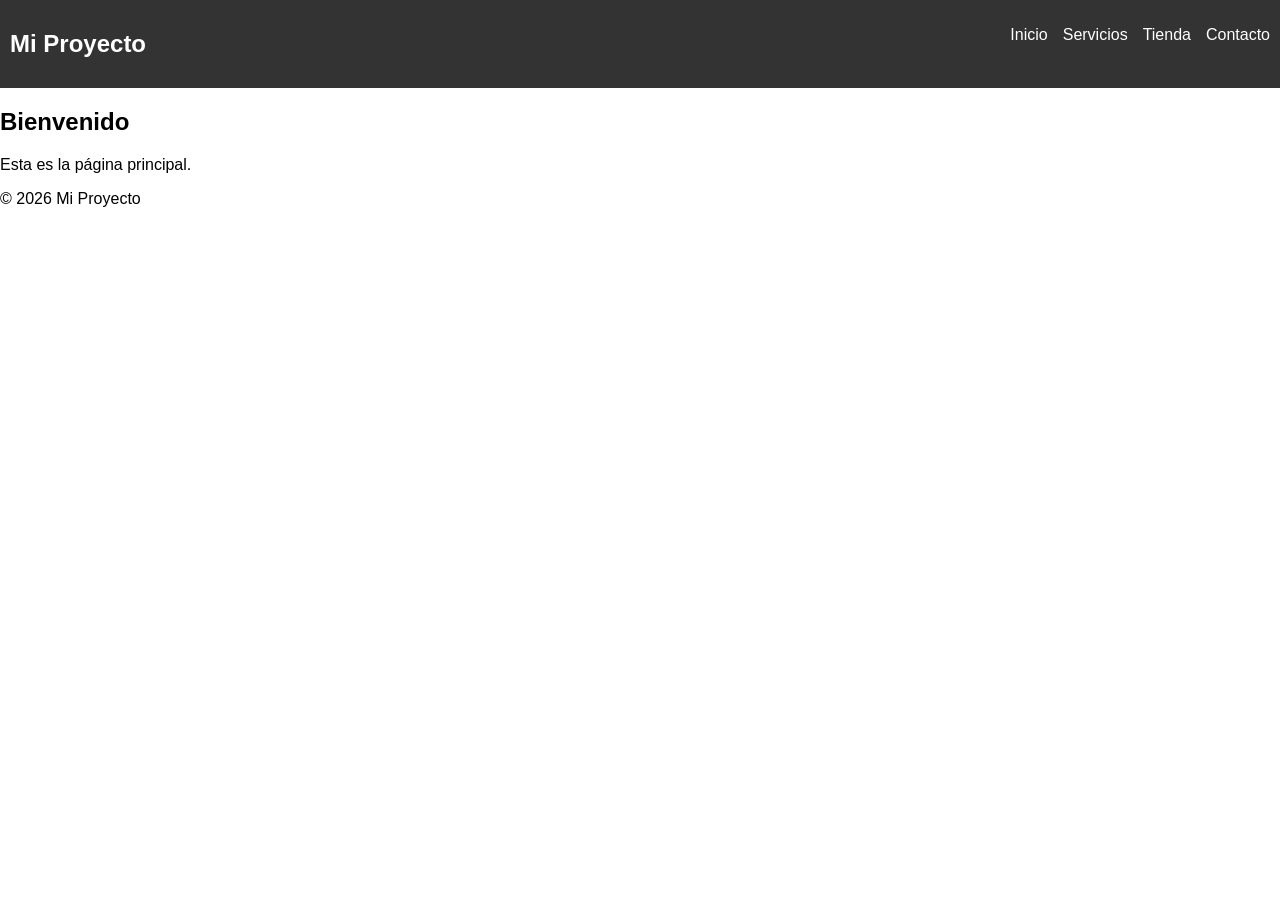
==== Proyecto animal pro/index.html @ 8e7720c3 "Primer commit" ====
<!DOCTYPE html>
<html lang="es">
<head>
    <meta charset="UTF-8">
    <meta name="viewport" content="width=device-width, initial-scale=1.0">
    <title>Inicio</title>
    <link rel="stylesheet" href="css/styles.css">
</head>
<body>

    <!-- NAVBAR -->
    <header>
        <nav>
            <h1>Mi Proyecto</h1>
            <ul>
                <li><a href="index.html">Inicio</a></li>
                <li><a href="servicios.html">Servicios</a></li>
                <li><a href="tienda.html">Tienda</a></li>
                <li><a href="contacto.html">Contacto</a></li>
            </ul>
        </nav>
    </header>

    <!-- CONTENIDO PRINCIPAL -->
    <main>
        <section>
            <h2>Bienvenido</h2>
            <p>Esta es la página principal.</p>
        </section>
    </main>

    <!-- FOOTER -->
    <footer>
        <p>© 2026 Mi Proyecto</p>
    </footer>

    <script src="js/app.js"></script>
</body>
</html>
---- Proyecto animal pro/css/styles.css ----
body {
    font-family: Arial, sans-serif;
    margin: 0;
    padding: 0;
}

nav {
    display: flex;
    justify-content: space-between;
    background: #333;
    color: white;
    padding: 10px;
}

nav ul {
    list-style: none;
    display: flex;
    gap: 15px;
}

nav a {
    color: white;
    text-decoration: none;
}
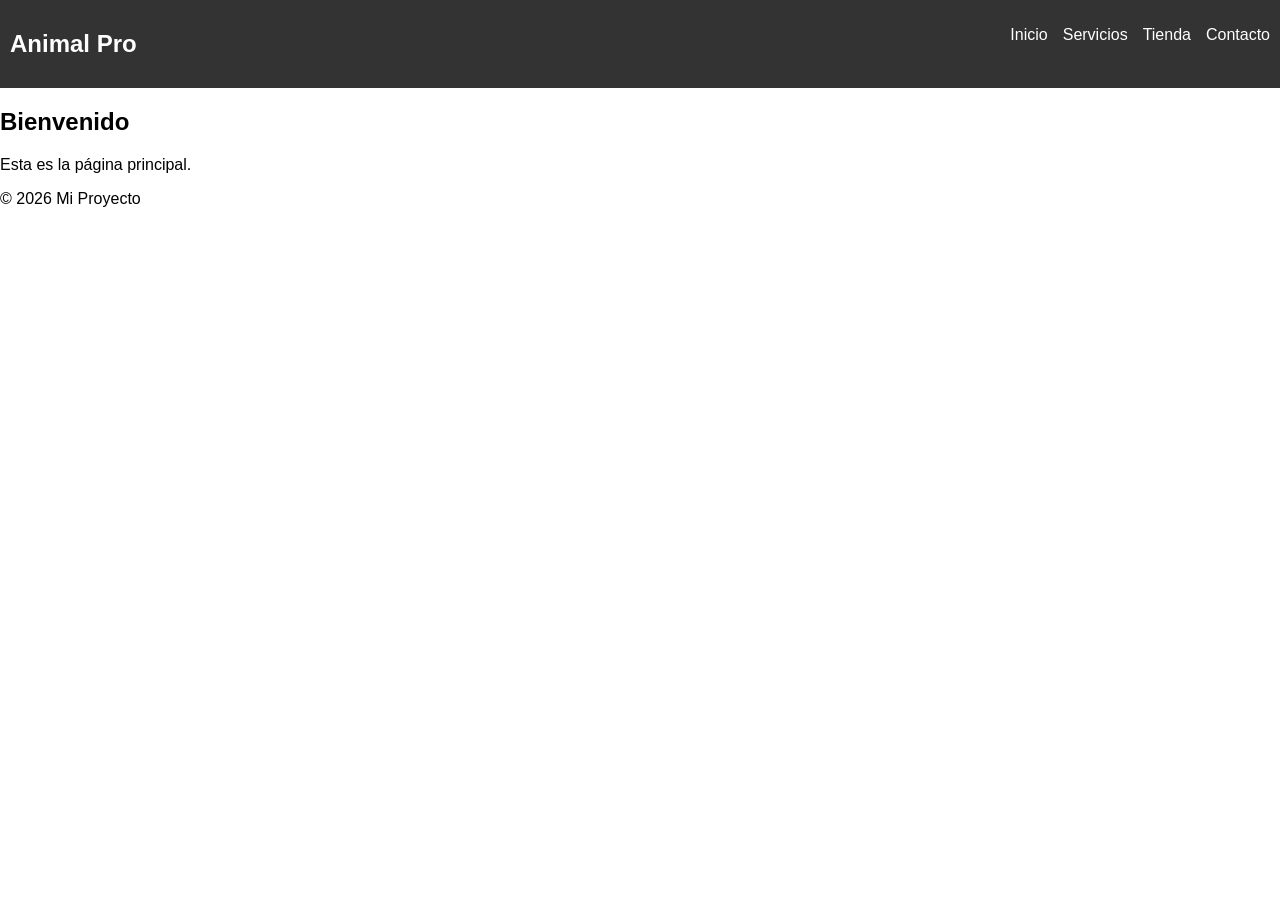
==== commit 34b10bca: "Animal Pro" ====
--- a/Proyecto animal pro/index.html
+++ b/Proyecto animal pro/index.html
@@ -3,7 +3,7 @@
 <head>
     <meta charset="UTF-8">
     <meta name="viewport" content="width=device-width, initial-scale=1.0">
-    <title>Inicio</title>
+    <title>Animal Pro</title>
     <link rel="stylesheet" href="css/styles.css">
 </head>
 <body>
@@ -11,7 +11,7 @@
     <!-- NAVBAR -->
     <header>
         <nav>
-            <h1>Mi Proyecto</h1>
+            <h1>Animal Pro</h1>
             <ul>
                 <li><a href="index.html">Inicio</a></li>
                 <li><a href="servicios.html">Servicios</a></li>
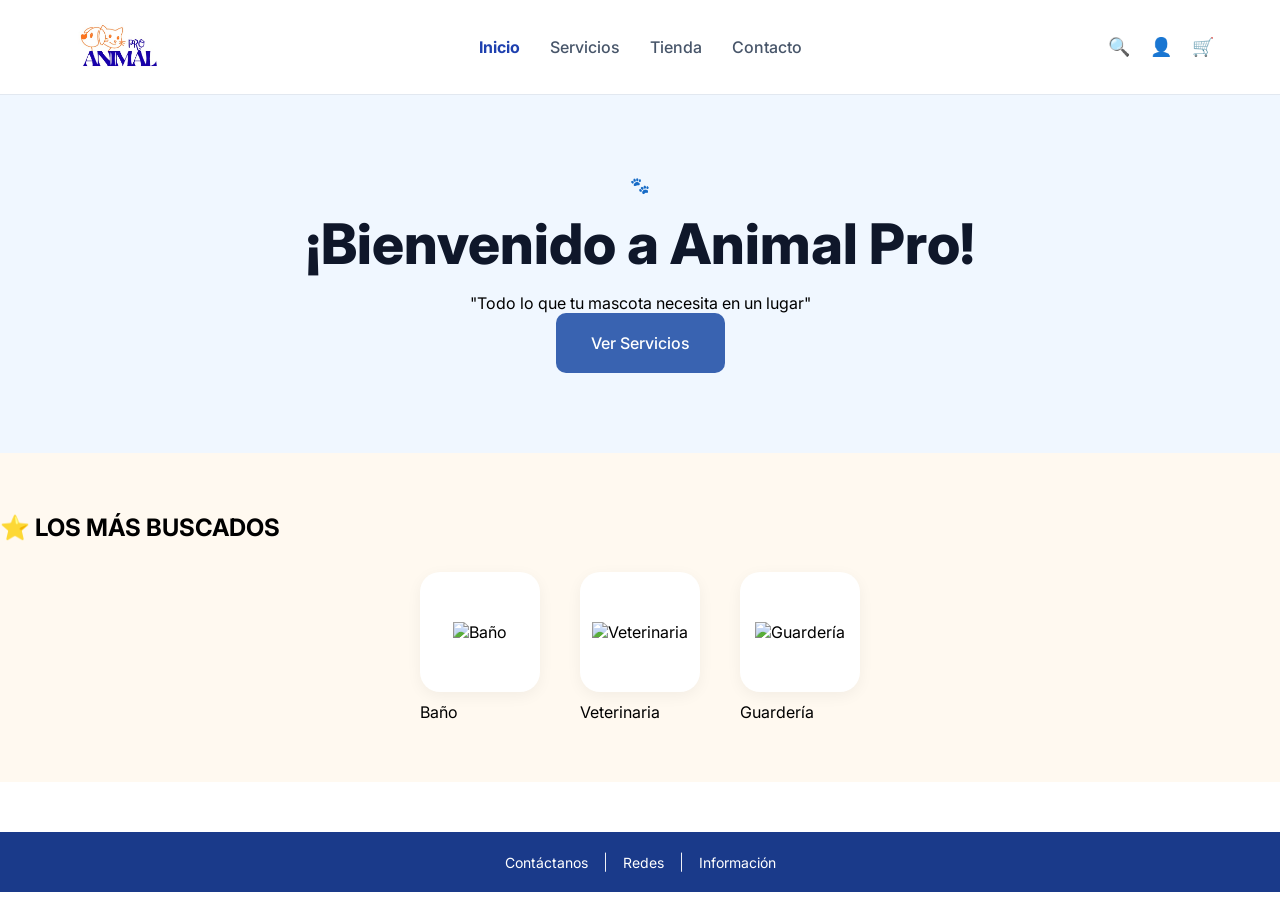
==== commit cc6a4ae4: "Home" ====
--- a/Proyecto animal pro/index.html
+++ b/Proyecto animal pro/index.html
@@ -4,34 +4,82 @@
     <meta charset="UTF-8">
     <meta name="viewport" content="width=device-width, initial-scale=1.0">
     <title>Animal Pro</title>
+    <link href="https://fonts.googleapis.com/css2?family=Inter:wght@400;700;800&display=swap" rel="stylesheet">
     <link rel="stylesheet" href="css/styles.css">
 </head>
+
 <body>
 
     <!-- NAVBAR -->
-    <header>
-        <nav>
-            <h1>Animal Pro</h1>
-            <ul>
-                <li><a href="index.html">Inicio</a></li>
-                <li><a href="servicios.html">Servicios</a></li>
-                <li><a href="tienda.html">Tienda</a></li>
-                <li><a href="contacto.html">Contacto</a></li>
-            </ul>
-        </nav>
+    <header class="header-principal">
+        <div class="contenedor-header">
+            <div class="logo">
+                <img src="assets/img/Animal-pro.jpeg" alt="Logo Animal Pro">
+            </div>
+
+            <nav class="navegacion">
+                    <a href="index.html" class="activo">Inicio</a>
+                    <a href="servicios.html">Servicios</a>
+                    <a href="tienda.html">Tienda</a>
+                    <a href="contacto.html">Contacto</a>
+            </nav>
+
+            <div class="utilidades">
+                <button class="btn-icono">🔍</button>
+                <button class="btn-icono">👤</button>
+                <button class="btn-icono">🛒</button>
+            </div>
+        </div>
+
     </header>
+    
+    <!-- CONTENIDO PRINCIPAL -->
 
-    <!-- CONTENIDO PRINCIPAL -->
-    <main>
-        <section>
-            <h2>Bienvenido</h2>
-            <p>Esta es la página principal.</p>
-        </section>
-    </main>
+    <header class="hero-figma">
+        <div class="contenido-hero">
+            <span class="pata-decoracion">🐾</span>
+            <h1>¡Bienvenido a Animal Pro!</h1>
+            <p>"Todo lo que tu mascota necesita en un lugar"</p>
+            <a href="#" class="boton-primario">Ver Servicios</a>
+        </div>
+    </header>
+    <section class="seccion-buscados">
+        <div class="contenedor">
+            <h2 class="subtitulo">⭐ LOS MÁS BUSCADOS</h2>
+            <div class="grid-buscados">
+                <div class="item">
+                    <div class="caja-blanca">
+                        <img src="img/bano.png" alt="Baño">
+                    </div>
+                    <p>Baño</p>
+                </div>
+                <div class="item">
+                    <div class="caja-blanca">
+                        <img src="img/vet.png" alt="Veterinaria">
+                    </div>
+                    <p>Veterinaria</p>
+                </div>
+                <div class="item">
+                    <div class="caja-blanca">
+                        <img src="img/guarderia.png" alt="Guardería">
+                    </div>
+                    <p>Guardería</p>
+                </div>
+            </div>
+        </div>
+    </section>
 
     <!-- FOOTER -->
-    <footer>
-        <p>© 2026 Mi Proyecto</p>
+    <footer class="footer-principal">
+        <div class="contenedor-footer">
+        <nav class="footer-nav">
+            <a href="#">Contáctanos</a>
+            <span class="divisor">|</span>
+            <a href="#">Redes</a>
+            <span class="divisor">|</span>
+            <a href="#">Información</a>
+        </nav>
+    </div>
     </footer>
 
     <script src="js/app.js"></script>
--- a/Proyecto animal pro/css/styles.css
+++ b/Proyecto animal pro/css/styles.css
@@ -1,24 +1,160 @@
-body {
-    font-family: Arial, sans-serif;
+/* Reset Global */
+* {
     margin: 0;
     padding: 0;
+    box-sizing: border-box;
 }
 
-nav {
-    display: flex;
-    justify-content: space-between;
-    background: #333;
-    color: white;
-    padding: 10px;
+body {
+    font-family: 'Inter', sans-serif;
 }
 
-nav ul {
-    list-style: none;
-    display: flex;
-    gap: 15px;
+/* Hero - El bloque azul de arriba */
+.hero-figma {
+    background-color: #f0f7ff; /* Azul pálido exacto */
+    padding: 80px 20px;
+    text-align: center;
+    width: 100%;
 }
 
-nav a {
+.hero-figma h1 {
+    font-size: 3.5rem;
+    color: #0f172a;
+    font-weight: 800;
+    margin: 15px 0;
+}
+
+.boton-primario {
+    background-color: #3963b1;
     color: white;
+    padding: 20px 35px;
+    border-radius: 10px;
     text-decoration: none;
+    display: inline-block;
+    font-weight: 500;
+}
+
+/* Sección Buscados - El bloque crema de abajo */
+.seccion-buscados {
+    background-color: #fff9f0; /* Color crema de Figma */
+    padding: 60px 0;
+    width: 100%;
+}
+
+.grid-buscados {
+    display: flex;
+    justify-content: center;
+    gap: 40px;
+    margin-top: 30px;
+}
+
+.caja-blanca {
+    background-color: #ffffff;
+    width: 120px;
+    height: 120px;
+    border-radius: 20px;
+    display: flex;
+    justify-content: center;
+    align-items: center;
+    box-shadow: 0 4px 15px rgba(0,0,0,0.05);
+    margin: 0 auto 10px;
+}
+/* Estilos para el Footer */
+.footer-principal {
+    background-color: #1a3a8a; /* Azul oscuro que coincide con la imagen */
+    padding: 20px 0;
+    width: 100%;
+    margin-top: 50px; /* Separa el footer del contenido anterior */
+}
+
+.contenedor-footer {
+    max-width: 1200px;
+    margin: 0 auto;
+    display: flex;
+    justify-content: center; /* Centra el contenido horizontalmente */
+    align-items: center;
+}
+
+.footer-nav {
+    display: flex;
+    gap: 15px; /* Espacio entre palabras y barras */
+    align-items: center;
+}
+
+.footer-nav a {
+    color: #ffffff; /* Blanco para el texto */
+    text-decoration: none;
+    font-size: 14px;
+    font-weight: 400;
+}
+
+.footer-nav a:hover {
+    text-decoration: underline; /* Efecto sutil al pasar el mouse */
+}
+
+.divisor {
+    color: #ffffff;
+    font-weight: 300;
+}
+/* Estilos del Header */
+.header-principal {
+    background-color: #ffffff;
+    border-bottom: 1px solid #e2e8f0; /* Línea sutil de separación */
+    padding: 15px 0;
+    width: 100%;
+}
+
+.contenedor-header {
+    max-width: 1200px;
+    margin: 0 auto;
+    display: flex;
+    justify-content: space-between; /* El secreto: Logo | Nav | Iconos */
+    align-items: center;
+    padding: 0 2%;
+}
+
+.logo img {
+    height: 60px; /* Ajusta según el tamaño de tu imagen */
+}
+
+/* Navegación */
+.navegacion {
+    display: flex;
+    gap: 30px; /* Espacio entre los links */
+}
+
+.navegacion a {
+    text-decoration: none;
+    color: #475569; /* Gris suave para links inactivos */
+    font-weight: 500;
+    font-size: 16px;
+    transition: color 0.3s ease;
+}
+
+.navegacion a.activo {
+    color: #1e40af; /* El azul de Figma para el link activo */
+    font-weight: 700;
+}
+
+.navegacion a:hover {
+    color: #1e40af;
+}
+
+/* Iconos del lado derecho */ 
+.utilidades {
+    display: flex;
+    gap: 20px;
+}
+
+.btn-icono {
+    background: none;
+    border: none;
+    cursor: pointer;
+    font-size: 18px;
+    color: #475569;
+    transition: transform 0.2s;
+}
+
+.btn-icono:hover {
+    transform: scale(1.1);
 }
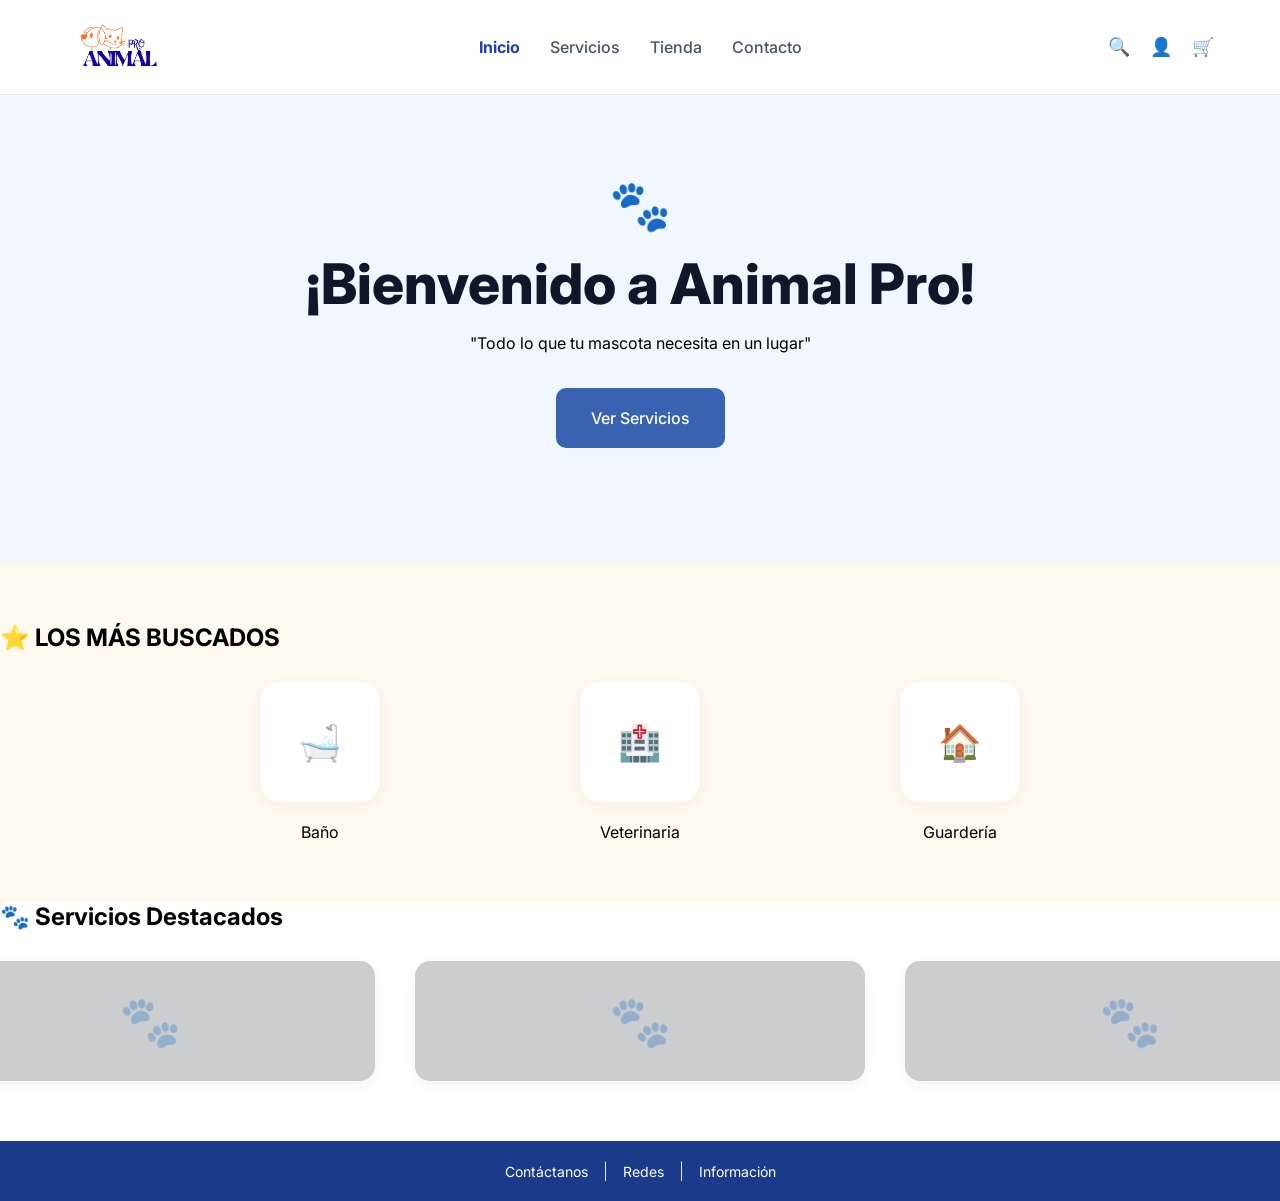
==== commit f87014e4: "Home" ====
--- a/Proyecto animal pro/index.html
+++ b/Proyecto animal pro/index.html
@@ -46,24 +46,47 @@
     <section class="seccion-buscados">
         <div class="contenedor">
             <h2 class="subtitulo">⭐ LOS MÁS BUSCADOS</h2>
-            <div class="grid-buscados">
+                        <div class="grid-buscados">
                 <div class="item">
                     <div class="caja-blanca">
-                        <img src="img/bano.png" alt="Baño">
+                        <span class="primeros-iconos">🛁</span>
                     </div>
                     <p>Baño</p>
                 </div>
                 <div class="item">
                     <div class="caja-blanca">
-                        <img src="img/vet.png" alt="Veterinaria">
+                        <span class="primeros-iconos">🏥</span>
                     </div>
                     <p>Veterinaria</p>
                 </div>
                 <div class="item">
                     <div class="caja-blanca">
-                        <img src="img/guarderia.png" alt="Guardería">
+                        <span class="primeros-iconos">🏠</span>
                     </div>
                     <p>Guardería</p>
+                </div>
+            </div>
+        </div>
+    </section>
+
+    <section class="seccion-destacados">
+        <div class="contenedor">
+            <h2 class="subtitulo"> 🐾 Servicios Destacados</h2>
+            <div class="grid-buscados">
+                <div class="item">
+                    <div class="caja-gris">
+                        <span class="icono">🐾</span>
+                    </div>
+                </div>
+                <div class="item">
+                    <div class="caja-gris">
+                        <span class="icono">🐾</span>
+                    </div>
+                </div>
+                <div class="item">
+                    <div class="caja-gris">
+                        <span class="icono">🐾</span>
+                    </div>
                 </div>
             </div>
         </div>
--- a/Proyecto animal pro/css/styles.css
+++ b/Proyecto animal pro/css/styles.css
@@ -24,6 +24,10 @@
     margin: 15px 0;
 }
 
+.pata-decoracion {
+    font-size: 50px;
+}
+
 .boton-primario {
     background-color: #3963b1;
     color: white;
@@ -32,6 +36,7 @@
     text-decoration: none;
     display: inline-block;
     font-weight: 500;
+    margin: 35px;
 }
 
 /* Sección Buscados - El bloque crema de abajo */
@@ -57,8 +62,41 @@
     justify-content: center;
     align-items: center;
     box-shadow: 0 4px 15px rgba(0,0,0,0.05);
+    margin: 0 80px 10px;
+}
+
+.item {
+  display: flex;
+  flex-direction: column;
+  align-items: center;
+}
+
+.item p {
+  margin-top: 10px;
+}
+
+.primeros-iconos {
+    font-size: 35px;
+}
+
+.caja-gris {
+    background-color:#cbcdce;
+    width: 450px;
+    height: 120px;
+    border-radius: 15px;
+    display: flex;
+    justify-content: center;
+    align-items: center;
+    box-shadow: 0 4px 15px rgba(0,0,0,0.05);
     margin: 0 auto 10px;
 }
+
+.icono {
+    font-size: 50px;
+    justify-content: center;
+    opacity: 0.3;
+}
+
 /* Estilos para el Footer */
 .footer-principal {
     background-color: #1a3a8a; /* Azul oscuro que coincide con la imagen */
